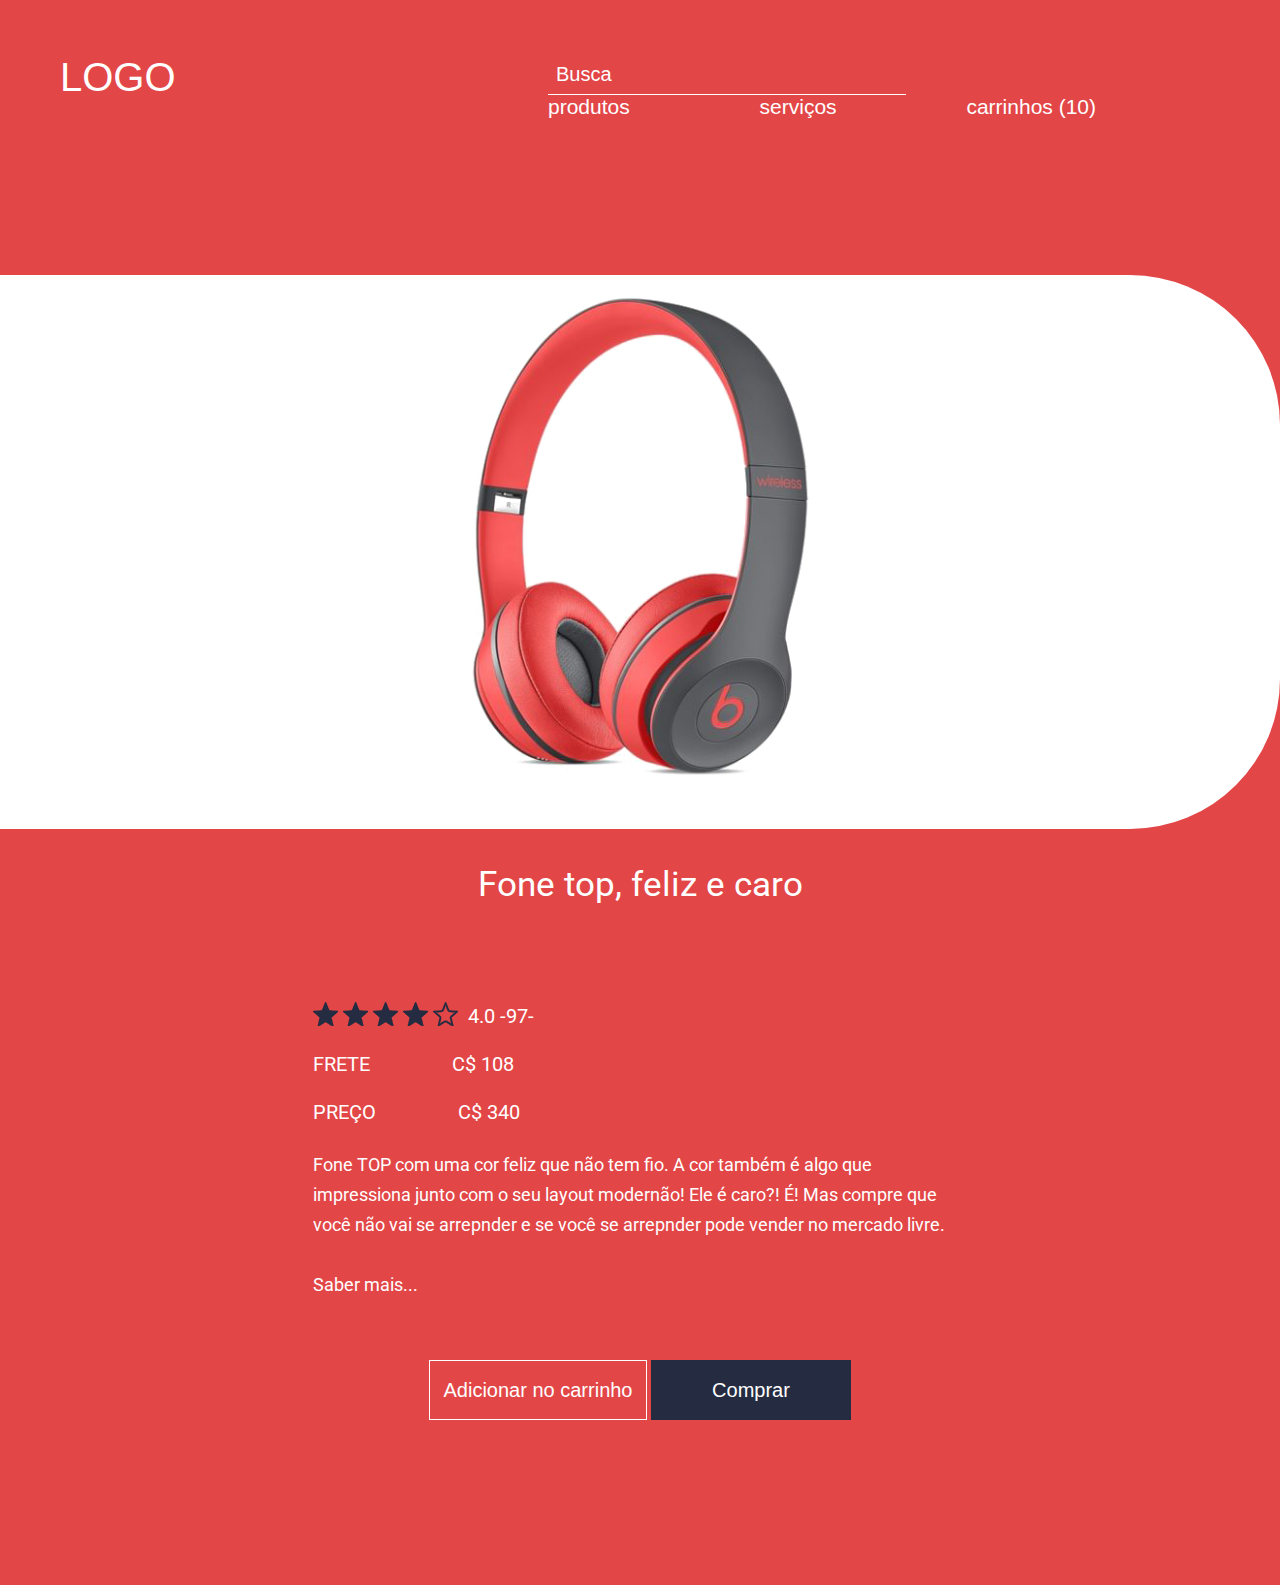
==== index.html @ dc441fb0 "[015] finalizada" ====
<!DOCTYPE html>
<html>
<head>
    <meta charset="utf-8" />
    <meta http-equiv="X-UA-Compatible" content="IE=edge">
    <title> Loja Fone </title>
    <meta name="viewport" content="width=device-width, initial-scale=1">

    <link href="https://fonts.googleapis.com/css?family=Roboto:400,700" rel="stylesheet"> 

    <link rel="stylesheet" href="css/reset.css"/>
    <link rel="stylesheet" href="css/base.css"/>
    <link rel="stylesheet" href="css/header-store.css"/>
    <link rel="stylesheet" href="css/container-store.css"/>
    <link rel="stylesheet" href="css/button-store.css"/>
    <link rel="stylesheet" href="css/wrap-product.css"/>
    <link rel="stylesheet" href="css/wrap-button.css"/>
     
    <link rel="stylesheet" href="css/photo-product.css"/>

    <link rel="stylesheet" href="css/description-product.css"/>

</head>
<body>
    <div class="container-store">
    <header class="header-store"> 
            <h1 class="title" href="#">Logo</h1>
        <nav class="navigation" >
            <input type="search" placeholder="Busca">
            <ul id="menu" class="list">
                <li class="item">
                    <a class="action" href="#">produtos<div class="border"></div></a>
                </li>
                <li class="item">
                    <a class="action" href="#">serviços <div class="border"></div></a>
                </li>
                <li class="item">
                    <a class="action -last" href="#">carrinhos (10) <div class="border"></div></a>
                </li>
            </ul>
        </nav>
    </header>

<figure class="photo-product"><img src="img/fone.png" alt="fone-de-ouvido"></figure>
    <section class="wrap-product">
        <dl class="description-product">
            <dt class="title">Fone top, feliz e caro</dt>
            <dd class="item -heart"> 
                <img class="icon" src="img/heart.png" alt="heart">
                <img class="icon -active" src="img/heart-active.png" alt="like" />
            </dd>
                <dd class="item -star">
                    <img class="icon"src="img/star-active.png" alt="estrela"/>
                    <img class="icon" src="img/star-active.png" alt="estrela"/>
                    <img class="icon" src="img/star-active.png" alt="estrela"/>
                    <img class="icon" src="img/star-active.png" alt="estrela"/>
                    <img class="icon" src="img/star.png" alt="estrela"/>
                </dd>
                <dd class="item -number">4.0 -97- </dd>
                <dd class="item -info">
                    <strong class="contrast"> Frete </strong>
                    </strong>C$ 108</dd>
                <dd class="item -info -last">
                    <strong class="contrast">Preço </strong>
                    </strong> C$ 340</dd>
                <dd class="review">Fone TOP com uma cor feliz que não tem fio. A cor também é algo que 
                    impressiona junto com o seu layout modernão! Ele é caro?! É! Mas compre que você não vai se arrepnder
                    e se você se arrepnder pode vender no mercado livre. </dd>
                <dd class="review -more "><a href="" class="action"> Saber mais...</a></dd>
        </dl>  
       
      
    </section>  
            <div class="wrap-button">
                <button class="button-store -second"href="comprar.html">Adicionar no carrinho</button>
                <a class="button-store" href="comprar.html">Comprar</a>
            </div>
    </div>

    <script src="js/description-product.js"></script>  
    <script src="js/home.js"></script>
</body>

</html>
---- css/base.css ----
html, body{
    height: 100%;
}
body{
    background-color: #fff;
    background-image: linear-gradient(to top, #ff2e63, #252a34);
}@media (max-width: 355px) {
    body {
        overflow-x: hidden;
    }

    html { position: relative; }
}
---- css/header-store.css ----
.header-store{  
    background-color: #e24647;
    color: #fff;
    overflow: hidden;
    margin-bottom: 139px;
    padding-left: 60px;
    
}
.header-store .title {
    color: #ffffff;
    text-transform: uppercase;
    float: left;
    font: 40px ArialMT Arial, Helvetica, sans-serif;  
    cursor: pointer;
    text-transform: uppercase;
    cursor: pointer;
}
.header-store .navigation{
    float: right;
    font: 21px SegoeUI, ArialMT Arial, Helvetica, sans-serif;
}
.header-store [type="search"]{
    background-color: transparent;
    border: none;
    border-bottom: 1px solid #fff;
    color: inherit;
    font-family: Arial, "Roboto", sans-serif;
    font-size: 20px;
    padding: 8px;
    width: 358px;
    margin-right: 65px;
    vertical-align: bottom;
}
.header-store [type="search"]::placeholder{
  color: inherit; 
}
.header-store .item{
    display: inline-block;
    padding-bottom: 8px;
    margin-right: 60px;
}
.header-store .action{
    box-sizing: border-box;
    display: inline-block;
    text-decoration: none;
    color: #fff;
    margin-right: 64px;
    padding-bottom: 8px;
    border-bottom: 1px solid transparent;
}
.header-store .action::after {
    content: '';
    width: 100%;
    height: 1px;
    background-color: #fff;
    position: absolute;
    bottom: 0;
    left: 0;
  
    transform: scaleX(0);
    transform-origin: center left;
    transition: transform 200ms linear;
  }
  .header-store .action:hover::after {
    transform: scale(1);
}
@media (max-width: 1310px) {
  .header-store {
    padding-right: 60px; 
  }
}

@media (max-width: 1235px) {

  .header-store {
    margin-bottom: 70px;
  }

  .header-store > .title {
    float: none;
    text-align: center;
    margin-bottom: 20px;
  }

  .header-store > .navigation {
    float: none;
    text-align: center;
  }
}

@media (max-width: 966px) {
  .header-store {
    padding-left: 30px;
    padding-right: 30px; 
  }
}

@media (max-width: 530px) {
  .header-store .item {
    margin-right: 30px;
  }
}

@media (max-width: 465px) {
  .header-store .item {
    margin-right: 15px;
  }
}

@media (max-width: 390px) {
  .header-store {
    padding-left: 16px;
    padding-right: 16px;
  }

  .header-store .item {
    margin-right: 8px;
  }
}
@media (max-width: 350px) {
  .header-store .item.-menu{
    display: block;
    box-sizing: border-box;
    width: 40px;
    height: 41px;
    background: url(../img/menu.svg) #fff no-repeat center;
    text-indent: -9999px;
    margin: 0;
    position: absolute;
    top: 0;
    left: 0;
    cursor: pointer;

    transform: translateX(-100%);
    transition: transform 400ms 100ms linear;
  }

  .header-store .list {
    background-color: #fff;
    color: #000;
    position: absolute;
    top: 0;
    right: 0;
    width: 100vw;
    padding: 40px 0 20px;

    transform: translateX(100%);
    transition: transform 300ms linear;
  }

  .header-store .list.-active {
    transform: translateX(0);
  }

  .header-store .list.-active .item.-menu {
    background-image: url(../img/close.svg);
    background-size: 65%;
    transform: translateX(0);
    transition: none;
  }

  .header-store .item {
    display: block;
  }

}
---- css/container-store.css ----
.container-store{
    width: 90%;
    max-width: 1330px;
    position: absolute;
    padding: 55px 60px 165px 0px;
    left: 50%;
    top: 50%;
    background-color: #e24647;
    transform: translateX(-50%) translateY(-50%);  
}
@media (max-width: 1470px), (max-height: 952px) {
    .container-store {
        position: static;
        transform: none;
        width: 100%;
        max-width: 100%;
    }
}
@media (max-width: 1310px) {
    .container-store {
        padding-right: 0px;
    }
}

@media (max-height: 952px) {
    .container-store {
        max-width: 1330px;
        margin-left: auto;
        margin-right: auto;
    }
}
---- css/button-store.css ----
.button-store{
    display: inline-block;
    background-color :#252c41;
    box-sizing: border-box;
    color: #fff;
    font: 20px Arial, Helvetica, sans-serif;
    text-decoration: none;
    text-align: center;
    vertical-align: middle;
    line-height: 60px;
    width: 200px;
    height: 60px;
    line-height: 60px;
    margin-right: 0;
    cursor: pointer;
 
    transition:  all 300ms linear;
}
.button-store:hover,
.button-store:focus{
    background-color: #fff;
    color:#252c41;
}
.button-store:active {
    transform: scale(0.9);
}
.button-store.-second{
    background-color: transparent;
    border: 1px solid #fff;
    width: 218px;
    line-height: 56px;
}
.button-store.-second:hover,
.button-store.-second:focus{
    background-color: #fff;
    color: #e24647;
}
.button-store > button,
.button-store> a{
    font-size: inherit;
    color: inherit;
    background-color: inherit;
    border: none;
    text-decoration: inherit;
}
@media(max-width: 500px){
    .button-store.-second{
        margin-right: 20px;
    }
}
@media(max-width: 470px){
    .button-store,
    .button-store.-second {
        display: block;
        width: 90%;
        margin-left: auto;
        margin-right: auto;
    }
    .button-store.-second{
        margin-bottom: 20px;
        margin-right: 0;
    }
}
---- css/wrap-product.css ----
.wrap-product{
    display: inline-block;
    width: 554px;
    vertical-align: middle;
    position: relative;
}

@media(max-width: 1310px){
    .wrap-product{
       width: 100%; 
    }
}
---- css/wrap-button.css ----
.wrap-button{
    position: absolute;
    left: 60%;
    transform: translateY( calc(-100% + 98px));
}
@media (max-width: 1310px){
    .wrap-button{
        position: static;
        width: 100%;
        min-width: 655px;
        margin-left: auto;
        margin-right: auto;
        text-align: center;
        transform: none; 

     }    
}
---- css/photo-product.css ----
.photo-product{
    background-color: #fff;
    display: inline-block;
    height: 554px;
    vertical-align: middle;
    border-top-right-radius: 150px;
    border-bottom-right-radius: 150px;
    margin-right: 157px;
}
@media (max-width: 1325px){
    .photo-product{
        margin-right: 140px;
        text-align: center;
    }
}
@media(max-width: 1310px){
    .photo-product{
        display: block;
        margin-right: 0;
        border-top-right-radius: 150px;
        margin-bottom: 38px;
    }
}
@media (max-width: 560px){
    .photo-product{
        height: auto;
    }
    .photo-product >.photo{
        width: 98%;
    }
}
---- css/description-product.css ----
.description-product{
    color:#fff;
    font-family: 'Roboto', sans-serif;  
}
.description-product .title{
    font-size: 25px;
    margin-bottom: 100px;
    cursor: pointer;
}
.description-product > .item{
    font-size: 20px;
    margin-bottom: 28px;
}
.description-product > .item.-heart{
    position: absolute;
    transform: translate(-100%);
    left: -47px;
    top: 6px;
    cursor: pointer;
}
.description-product > .item.-active{
    background-color: #fff;
}
.description-product > .item.-star{
    margin-bottom: 10px;
    cursor: pointer;
}
.description-product .icon{
    transition: transform 100ms linear;
}
.description-product >.item.-star + .item{
    margin-left: 7px;
}
.description-product .icon:hover{
    transform: scale(1.2);
}
.description-product .icon.-active{
    display: none;

}
.description-product .icon.-active .icon{
    margin-left: 7px;
}
.description-product >.item .-info{
    width: 200px;
    text-align: right;
 }
 .description-product > .item .-last{
    margin-bottom: 72px;
 }
 .description-product > .review.-more{
     margin-right: 0;
 }
.description-product .contrast{
    text-transform: uppercase;
    float: left;
    margin-right: 82px;
}
.description-product .review{
    font-size: 18px;
    line-height: 30px;
    margin-bottom: 30px;
}
.description-product .action{
    color: inherit;
    text-decoration: none;
}
@media(max-width: 1310px){
    .description-product{
        width: 50%;
        min-width: 655px;
        margin: 0 auto 60px;
    }
    .description-product .title{
        font-size: 35px;
        text-align: center;
    }
    .description-product> .item.-star{
        float: left;
        margin-right: 10px;
    }
    .description-product> .item.-number{
       padding-top: 4px; 
    }
}
@media (max-width: 720px){
    .description-product{
        width: 90%;
        min-width: auto;
    }
}
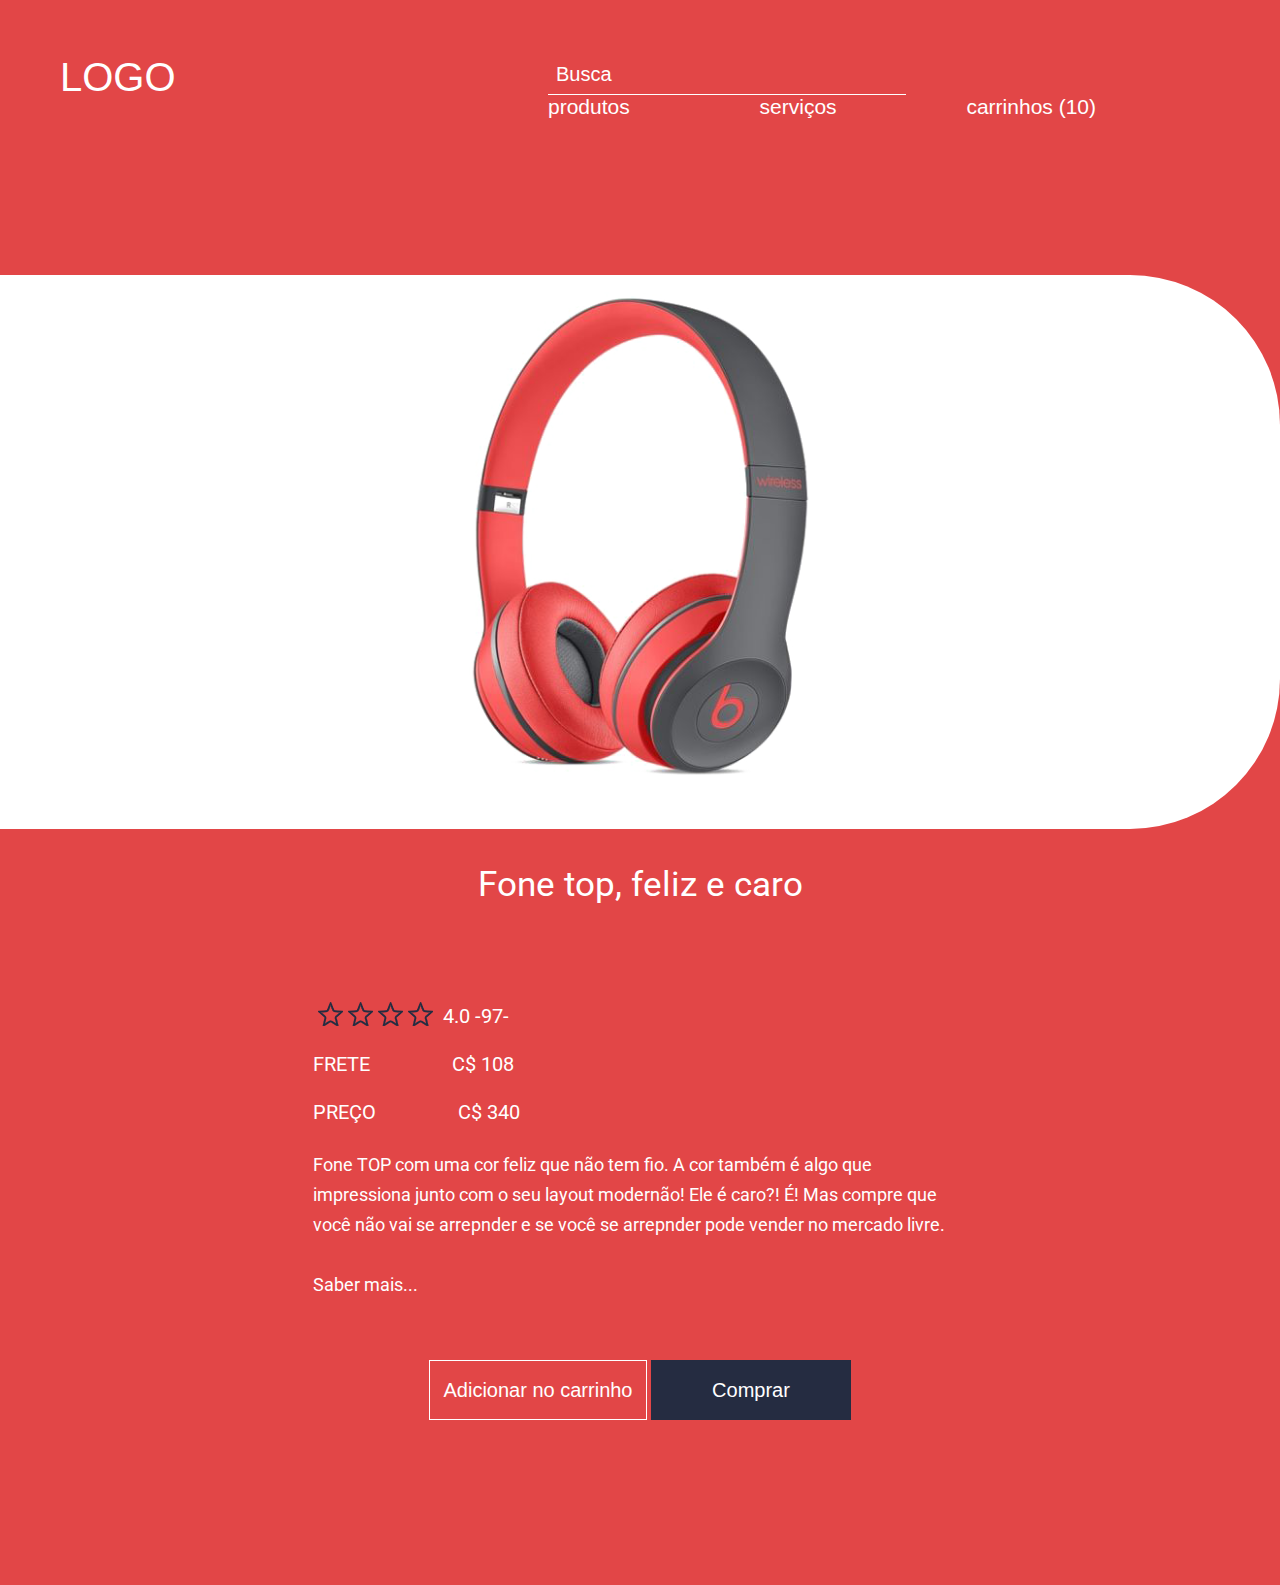
==== commit a71a4e30: "[015] atualizada" ====
--- a/index.html
+++ b/index.html
@@ -50,11 +50,30 @@
                 <img class="icon -active" src="img/heart-active.png" alt="like" />
             </dd>
                 <dd class="item -star">
-                    <img class="icon"src="img/star-active.png" alt="estrela"/>
-                    <img class="icon" src="img/star-active.png" alt="estrela"/>
-                    <img class="icon" src="img/star-active.png" alt="estrela"/>
-                    <img class="icon" src="img/star-active.png" alt="estrela"/>
-                    <img class="icon" src="img/star.png" alt="estrela"/>
+                    <ol>
+                        <li class="star -active">
+                            <img class="icon" src="img/star.png" alt="estrela"/>
+                            <img class="icon -active" src="img/star-active.png" alt="estrela"/>
+                        </li>
+                        <li class="star">
+                            <img class="icon" src="img/star.png" alt="estrela"/>
+                            <img class="icon -active" src="img/star-active.png" alt="estrela"/>
+                        </li>
+                        <li class="star">
+                            <img class="icon" src="img/star.png" alt="estrela"/>
+                            <img class="icon -active" src="img/star-active.png" alt="estrela"/>
+                            </li>
+                        <li class="star">
+                            <img class="icon" src="img/star.png" alt="estrela"/>
+                            <img class="icon -active" src="img/star-active.png" alt="estrela"/>
+                        </li>
+                        <li class="star">
+                            <img class="icon" src="img/star.png" alt="estrela"/>
+                            <img class="icon -active" src="img/star-active.png" alt="estrela"/>
+                        </li>
+                    </ol>
+
+                    
                 </dd>
                 <dd class="item -number">4.0 -97- </dd>
                 <dd class="item -info">
--- a/css/description-product.css
+++ b/css/description-product.css
@@ -21,6 +21,15 @@
 .description-product > .item.-active{
     background-color: #fff;
 }
+.description-product .star{
+    display: inline-block;
+}
+.description-product .star.-active > .active{
+    display: block;
+}
+.description-product .star.-active > .icon{
+    display: none;
+}
 .description-product > .item.-star{
     margin-bottom: 10px;
     cursor: pointer;
@@ -31,16 +40,22 @@
 .description-product >.item.-star + .item{
     margin-left: 7px;
 }
+.description-product > .item.-active .icon{
+    display: none;
+}
+.description-product > .item.-active .icon.-active{
+    display: block;
+}
 .description-product .icon:hover{
     transform: scale(1.2);
 }
 .description-product .icon.-active{
     display: none;
-
 }
 .description-product .icon.-active .icon{
     margin-left: 7px;
 }
+
 .description-product >.item .-info{
     width: 200px;
     text-align: right;
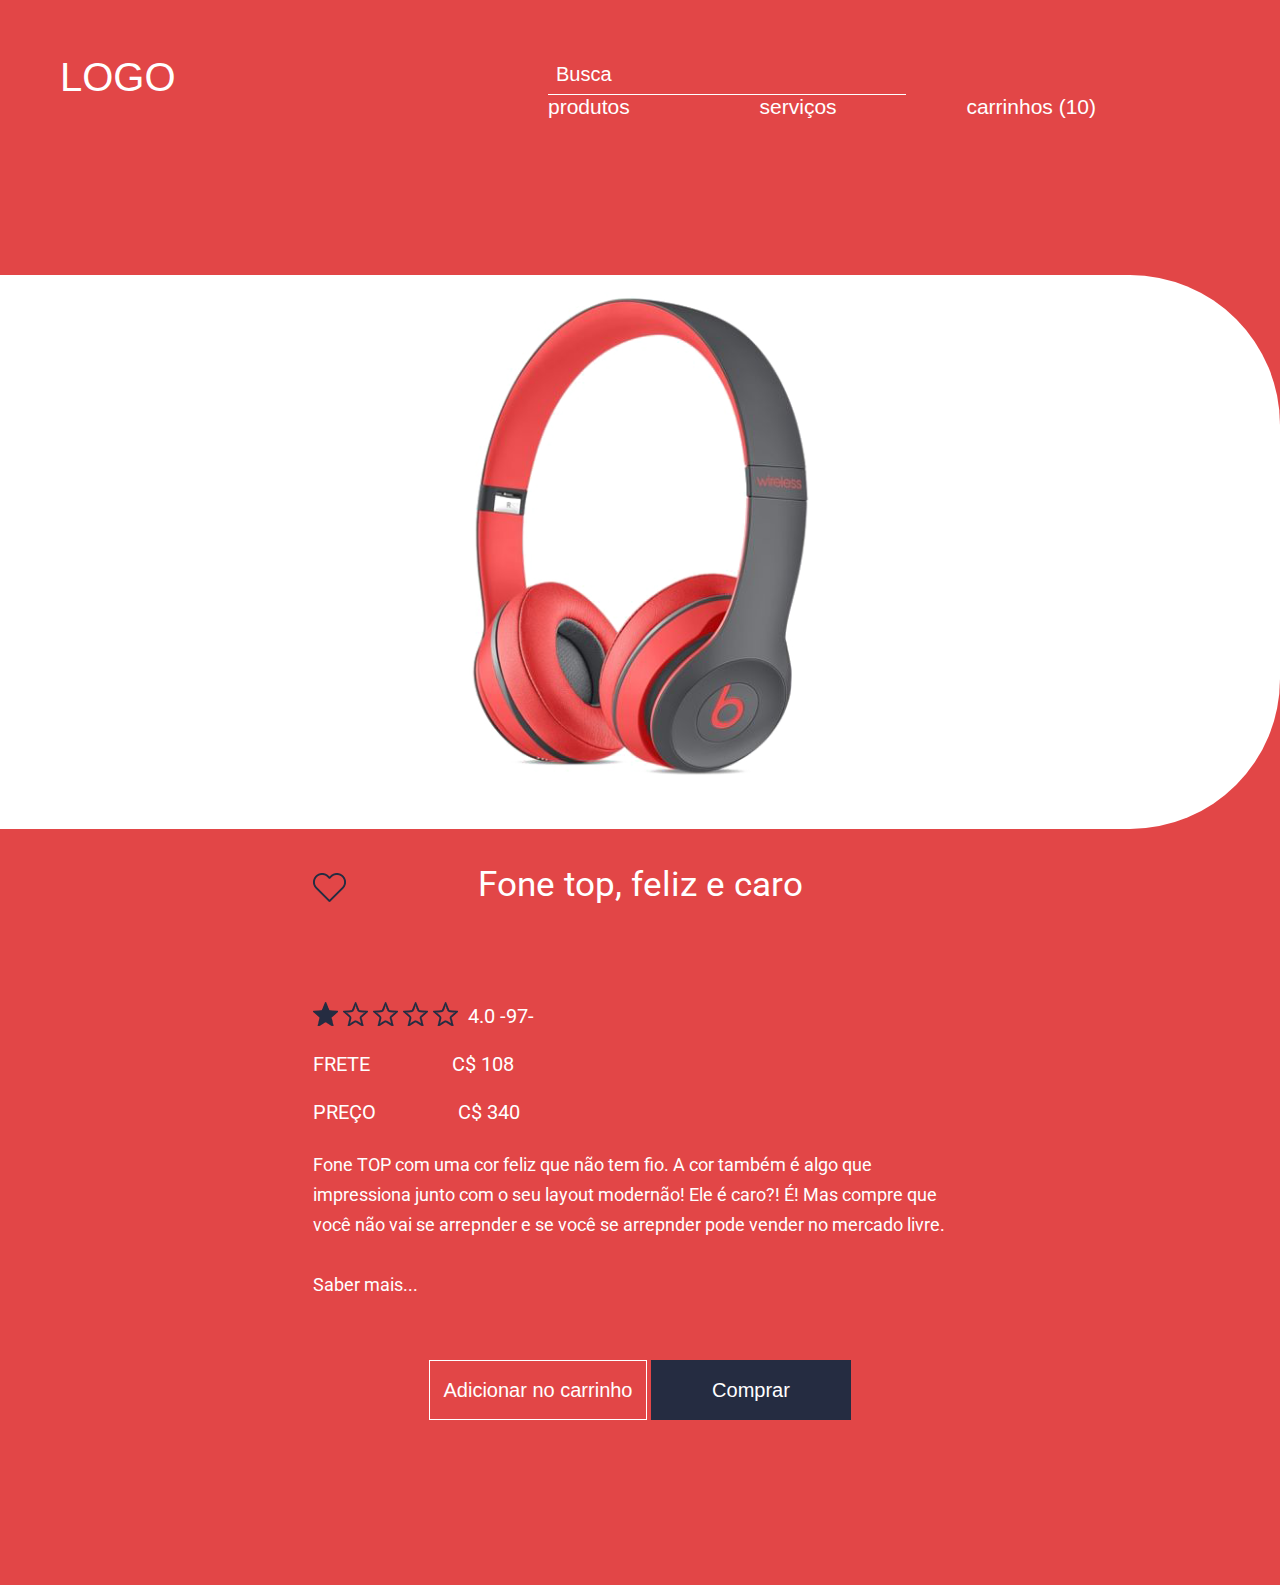
==== commit eb4ce3e3: "atualizado" ====
--- a/index.html
+++ b/index.html
@@ -26,7 +26,7 @@
     <header class="header-store"> 
             <h1 class="title" href="#">Logo</h1>
         <nav class="navigation" >
-            <input type="search" placeholder="Busca">
+            <input class="-active" type="search" placeholder="Busca">
             <ul id="menu" class="list">
                 <li class="item">
                     <a class="action" href="#">produtos<div class="border"></div></a>
@@ -98,6 +98,7 @@
 
     <script src="js/description-product.js"></script>  
     <script src="js/home.js"></script>
+    <script src="js/header-store.js"></script>
 </body>
 
 </html>--- a/css/header-store.css
+++ b/css/header-store.css
@@ -10,7 +10,7 @@
     color: #ffffff;
     text-transform: uppercase;
     float: left;
-    font: 40px ArialMT Arial, Helvetica, sans-serif;  
+    font: 40px ArialMT Arial, Helvetica, sans-serif;
     cursor: pointer;
     text-transform: uppercase;
     cursor: pointer;
@@ -88,10 +88,22 @@
   }
 }
 
-@media (max-width: 966px) {
+@media (max-width: 955px) {
   .header-store {
     padding-left: 30px;
     padding-right: 30px; 
+  }
+  .header-store [type="search"]{
+    position: absolute;
+    top: 0; left: 0;
+    transform: translateX(-88%);
+    background-color: #fff;
+    color: #000;
+
+    transition: transform 200ms linear;
+  }
+  .header-store .-active[type="search"]{
+    transform: translateX(0);
   }
 }
 
--- a/css/description-product.css
+++ b/css/description-product.css
@@ -24,12 +24,13 @@
 .description-product .star{
     display: inline-block;
 }
-.description-product .star.-active > .active{
-    display: block;
-}
 .description-product .star.-active > .icon{
     display: none;
 }
+.description-product .star.-active > .-active{
+    display: block;
+}
+
 .description-product > .item.-star{
     margin-bottom: 10px;
     cursor: pointer;
@@ -90,6 +91,10 @@
         font-size: 35px;
         text-align: center;
     }
+    .description-product > .item.-heart{
+        left: auto;
+        transform: none;
+    }
     .description-product> .item.-star{
         float: left;
         margin-right: 10px;
@@ -104,3 +109,9 @@
         min-width: auto;
     }
 }
+
+@media (max-width: 475px){
+    .description-product > .item.-heart{
+        position: static;
+    }
+}
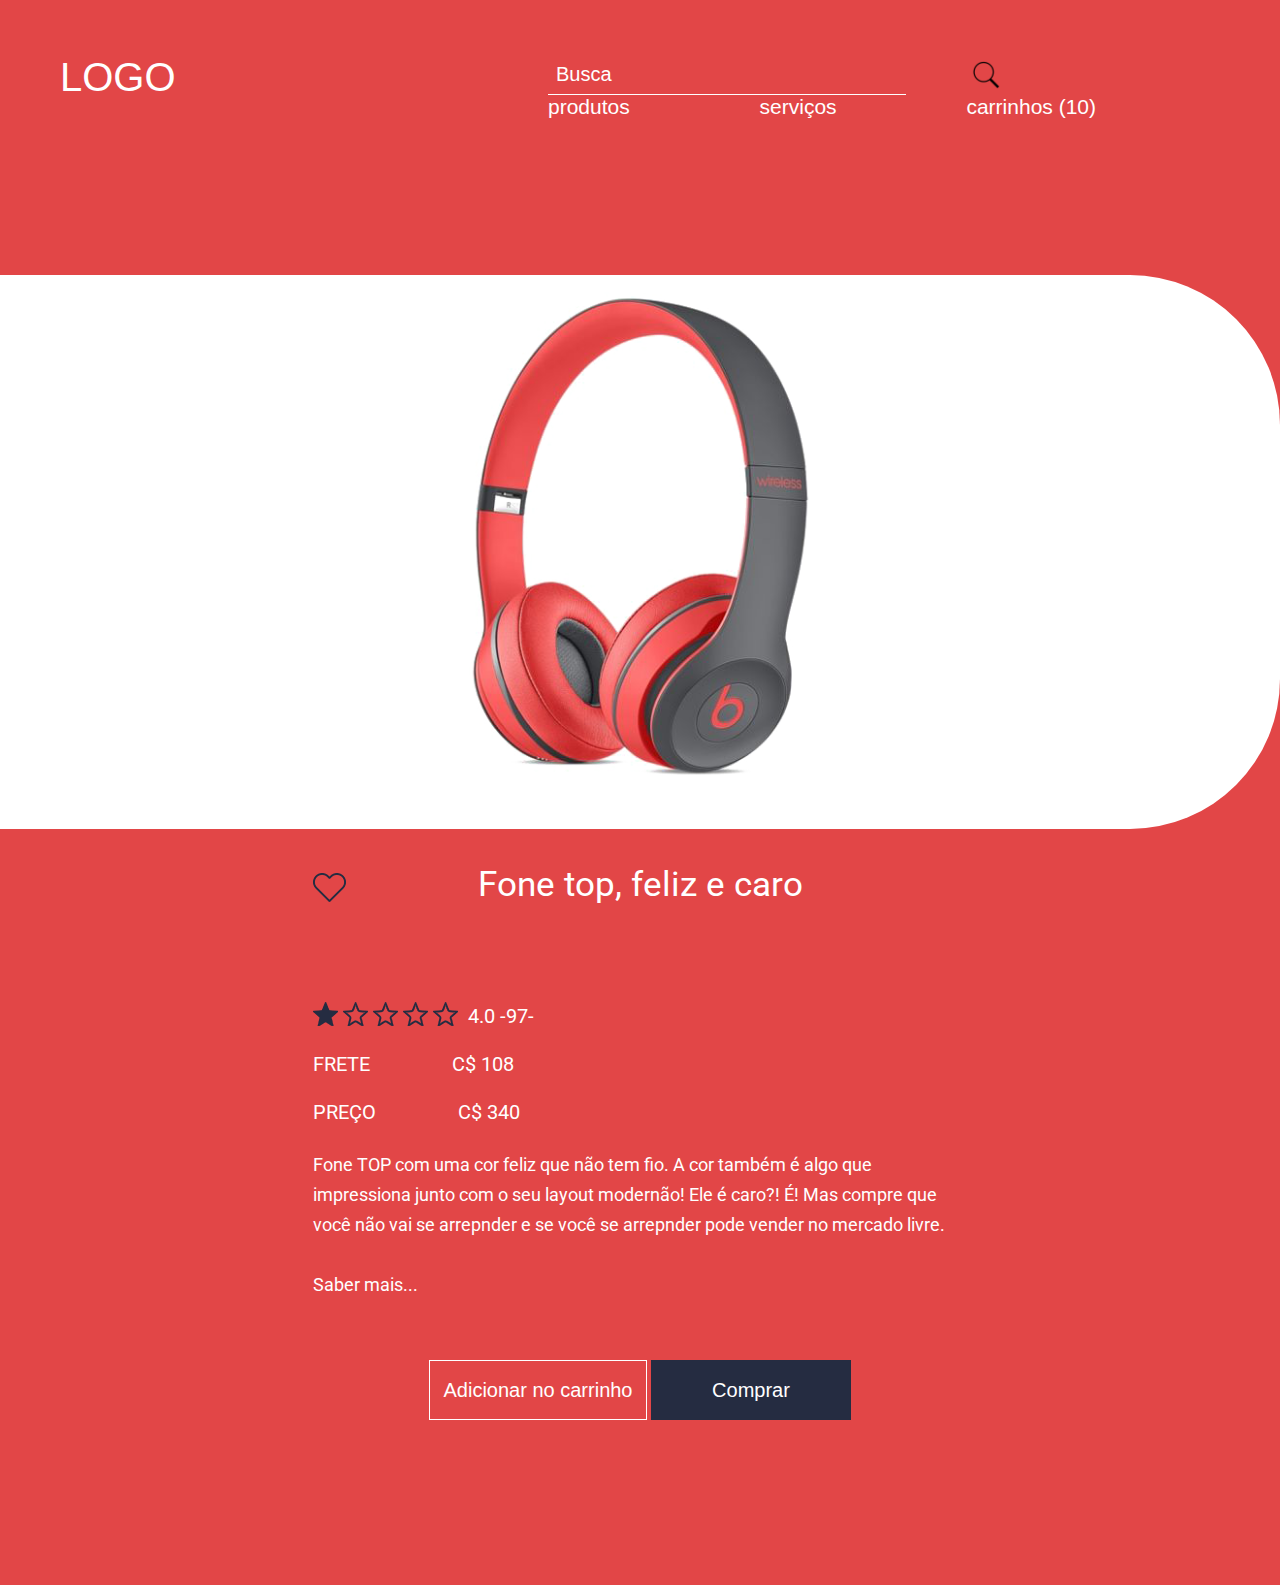
==== commit a8a84a0d: "[019] finalizada" ====
--- a/index.html
+++ b/index.html
@@ -13,11 +13,10 @@
     <link rel="stylesheet" href="css/header-store.css"/>
     <link rel="stylesheet" href="css/container-store.css"/>
     <link rel="stylesheet" href="css/button-store.css"/>
+    <link rel="stylesheet" href="css/input-search.css"/>
     <link rel="stylesheet" href="css/wrap-product.css"/>
-    <link rel="stylesheet" href="css/wrap-button.css"/>
-     
+    <link rel="stylesheet" href="css/wrap-button.css"/> 
     <link rel="stylesheet" href="css/photo-product.css"/>
-
     <link rel="stylesheet" href="css/description-product.css"/>
 
 </head>
@@ -26,7 +25,10 @@
     <header class="header-store"> 
             <h1 class="title" href="#">Logo</h1>
         <nav class="navigation" >
-            <input class="-active" type="search" placeholder="Busca">
+            <form class="input-search ">
+                <input class="content -active" type="search" placeholder="Busca"><!--
+               --><input class="icon" type="image" src="img/search.png" width="30px" height="30px" >
+            </form>
             <ul id="menu" class="list">
                 <li class="item">
                     <a class="action" href="#">produtos<div class="border"></div></a>
@@ -98,7 +100,7 @@
 
     <script src="js/description-product.js"></script>  
     <script src="js/home.js"></script>
-    <script src="js/header-store.js"></script>
+    <script src="js/input-search.js"></script>
 </body>
 
 </html>--- a/css/header-store.css
+++ b/css/header-store.css
@@ -19,21 +19,7 @@
     float: right;
     font: 21px SegoeUI, ArialMT Arial, Helvetica, sans-serif;
 }
-.header-store [type="search"]{
-    background-color: transparent;
-    border: none;
-    border-bottom: 1px solid #fff;
-    color: inherit;
-    font-family: Arial, "Roboto", sans-serif;
-    font-size: 20px;
-    padding: 8px;
-    width: 358px;
-    margin-right: 65px;
-    vertical-align: bottom;
-}
-.header-store [type="search"]::placeholder{
-  color: inherit; 
-}
+
 .header-store .item{
     display: inline-block;
     padding-bottom: 8px;
@@ -92,18 +78,6 @@
   .header-store {
     padding-left: 30px;
     padding-right: 30px; 
-  }
-  .header-store [type="search"]{
-    position: absolute;
-    top: 0; left: 0;
-    transform: translateX(-88%);
-    background-color: #fff;
-    color: #000;
-
-    transition: transform 200ms linear;
-  }
-  .header-store .-active[type="search"]{
-    transform: translateX(0);
   }
 }
 
--- a/css/input-search.css
+++ b/css/input-search.css
@@ -0,0 +1,44 @@
+.input-search > .content{
+    background-color: transparent;
+    border: none;
+    border-bottom: 1px solid #fff;
+    color: inherit;
+    font-family: Arial, "Roboto", sans-serif;
+    font-size: 20px;
+    padding: 8px;
+    width: 358px;
+    margin-right: 65px;
+    vertical-align: bottom;
+}
+.input-search > .content::placeholder{
+  color: inherit; 
+}
+@media (max-width: 955px) {
+    .input-search{
+        position: absolute;
+        top: 0; left: 0;
+        transform: translateX(calc(-100%+40%));  
+        transition: transform 200ms linear;
+    }
+
+    .input-search.-active{
+      transition: transform linear 300ms;
+      transform: translateX(0);
+    }
+   .input-search > .content{
+    background-color: #fff;
+    color: #000;
+    margin-right: 0;
+    vertical-align: middle;
+  }
+
+  .input-search>.icon{
+      background-color: #fff;
+      box-sizing: border-box;
+      width: 40px;
+      height: 40px;
+      padding: 8px;
+      vertical-align: middle;
+  }
+ 
+}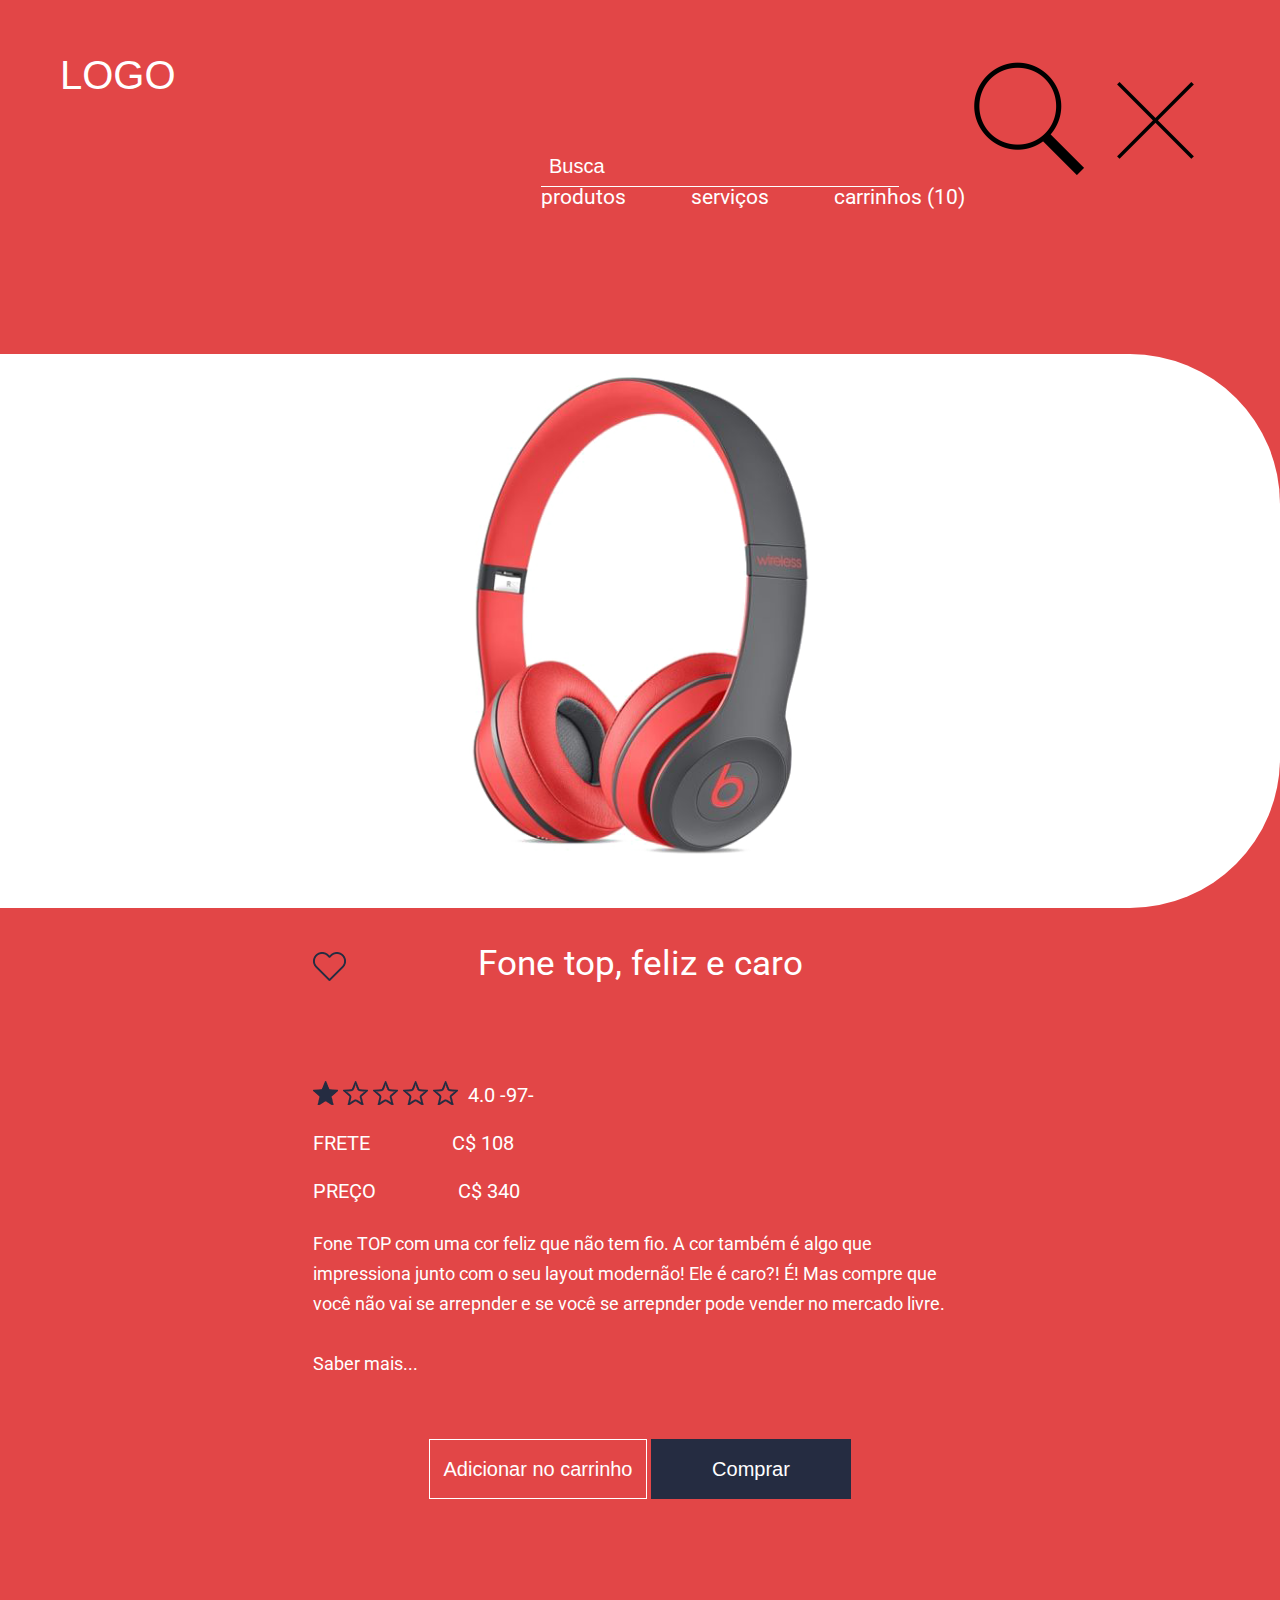
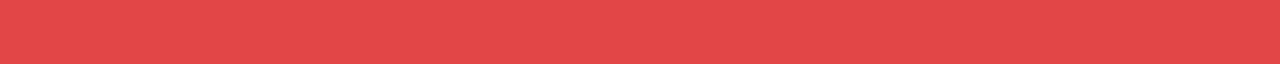
==== commit 583910da: "atualizado" ====
--- a/index.html
+++ b/index.html
@@ -25,19 +25,21 @@
     <header class="header-store"> 
             <h1 class="title" href="#">Logo</h1>
         <nav class="navigation" >
-            <form class="input-search ">
+            <form class="input-search -active">
                 <input class="content -active" type="search" placeholder="Busca"><!--
-               --><input class="icon" type="image" src="img/search.png" width="30px" height="30px" >
+               --><input type="image" class="icon -open -active" src="img/search.png" ><!--
+               --><input type="image" class="icon -close" src="img/close.png">
             </form>
             <ul id="menu" class="list">
+                <li><a class="item -menu" href="#" >Menu</a></li>
                 <li class="item">
-                    <a class="action" href="#">produtos<div class="border"></div></a>
+                    <a class="action" href="#">produtos</a>
                 </li>
                 <li class="item">
-                    <a class="action" href="#">serviços <div class="border"></div></a>
+                    <a class="action" href="#">serviços </a>
                 </li>
-                <li class="item">
-                    <a class="action -last" href="#">carrinhos (10) <div class="border"></div></a>
+                <li class="item -last">
+                    <a class="action " href="#">carrinhos (10) </a>
                 </li>
             </ul>
         </nav>
--- a/css/header-store.css
+++ b/css/header-store.css
@@ -1,41 +1,42 @@
 .header-store{  
-    background-color: #e24647;
     color: #fff;
     overflow: hidden;
-    margin-bottom: 139px;
+    margin-bottom: 138px;
     padding-left: 60px;
-    
 }
-.header-store .title {
-    color: #ffffff;
+.header-store > .title {
     text-transform: uppercase;
     float: left;
-    font: 40px ArialMT Arial, Helvetica, sans-serif;
-    cursor: pointer;
-    text-transform: uppercase;
+    font-size: 40px;
+    font-family: ArialMT Arial, Helvetica, sans-serif;
     cursor: pointer;
 }
-.header-store .navigation{
+.header-store> .navigation{
+    font-size: 21px;
     float: right;
-    font: 21px SegoeUI, ArialMT Arial, Helvetica, sans-serif;
+    font-family: "SegoeUI", "Roboto", sans-serif;
 }
-
+.header-store .menu{
+  display: none;
+}
 .header-store .item{
-    display: inline-block;
-    padding-bottom: 8px;
-    margin-right: 60px;
+  display: inline-block;
+  padding-bottom: 8px;
+  margin-right: 60px;
+}
+.header-store .item.-menu{
+  display: none;
+}
+.header-store .item.-last{
+  margin-right: 0;
 }
 .header-store .action{
-    box-sizing: border-box;
-    display: inline-block;
     text-decoration: none;
     color: #fff;
-    margin-right: 64px;
-    padding-bottom: 8px;
     border-bottom: 1px solid transparent;
 }
-.header-store .action::after {
-    content: '';
+.header-store .action:after {
+    content: "";
     width: 100%;
     height: 1px;
     background-color: #fff;
@@ -47,7 +48,7 @@
     transform-origin: center left;
     transition: transform 200ms linear;
   }
-  .header-store .action:hover::after {
+  .header-store .action:hover:after {
     transform: scale(1);
 }
 @media (max-width: 1310px) {
@@ -55,25 +56,20 @@
     padding-right: 60px; 
   }
 }
-
 @media (max-width: 1235px) {
-
   .header-store {
     margin-bottom: 70px;
   }
-
   .header-store > .title {
     float: none;
     text-align: center;
     margin-bottom: 20px;
   }
-
   .header-store > .navigation {
     float: none;
     text-align: center;
   }
 }
-
 @media (max-width: 955px) {
   .header-store {
     padding-left: 30px;
@@ -92,61 +88,22 @@
     margin-right: 15px;
   }
 }
-
-@media (max-width: 390px) {
+@media (max-width: 375px) {
   .header-store {
     padding-left: 16px;
     padding-right: 16px;
   }
-
   .header-store .item {
     margin-right: 8px;
   }
 }
-@media (max-width: 350px) {
+@media (max-width: 335px) {
   .header-store .item.-menu{
     display: block;
-    box-sizing: border-box;
-    width: 40px;
-    height: 41px;
-    background: url(../img/menu.svg) #fff no-repeat center;
-    text-indent: -9999px;
-    margin: 0;
-    position: absolute;
-    top: 0;
-    left: 0;
-    cursor: pointer;
-
-    transform: translateX(-100%);
-    transition: transform 400ms 100ms linear;
+    background-image: url(../img/menu.png);
+    background-repeat: no-repeat;
   }
-
-  .header-store .list {
-    background-color: #fff;
-    color: #000;
-    position: absolute;
-    top: 0;
-    right: 0;
-    width: 100vw;
-    padding: 40px 0 20px;
-
-    transform: translateX(100%);
-    transition: transform 300ms linear;
+  .header-store  .action{
+    display: none;
   }
-
-  .header-store .list.-active {
-    transform: translateX(0);
-  }
-
-  .header-store .list.-active .item.-menu {
-    background-image: url(../img/close.svg);
-    background-size: 65%;
-    transform: translateX(0);
-    transition: none;
-  }
-
-  .header-store .item {
-    display: block;
-  }
-
 }--- a/css/input-search.css
+++ b/css/input-search.css
@@ -15,10 +15,10 @@
 }
 @media (max-width: 955px) {
     .input-search{
-        position: absolute;
-        top: 0; left: 0;
-        transform: translateX(calc(-100%+40%));  
-        transition: transform 200ms linear;
+      position: absolute;
+      top: 0; left: 0;
+      transform: translateX(calc(-100%+40%));  
+      transition: transform 200ms linear;
     }
 
     .input-search.-active{
@@ -26,19 +26,30 @@
       transform: translateX(0);
     }
    .input-search > .content{
+     background-color: #fff;
+     color: #000;
+     margin-right: 0;
+     vertical-align: middle;
+  }
+
+  .input-search > .icon{
+    display: none;
     background-color: #fff;
-    color: #000;
-    margin-right: 0;
+    box-sizing: border-box;
+    width: 40px;
+    height: 40px;
+    padding: 8px;
     vertical-align: middle;
   }
 
-  .input-search>.icon{
-      background-color: #fff;
-      box-sizing: border-box;
-      width: 40px;
-      height: 40px;
-      padding: 8px;
-      vertical-align: middle;
+  .input-search> .icon.-active{
+    display: inline-block;
+
   }
- 
+}
+
+@media (max-width: 400px){
+  .input-search> .content{
+    width: 85vw;
+  }
 }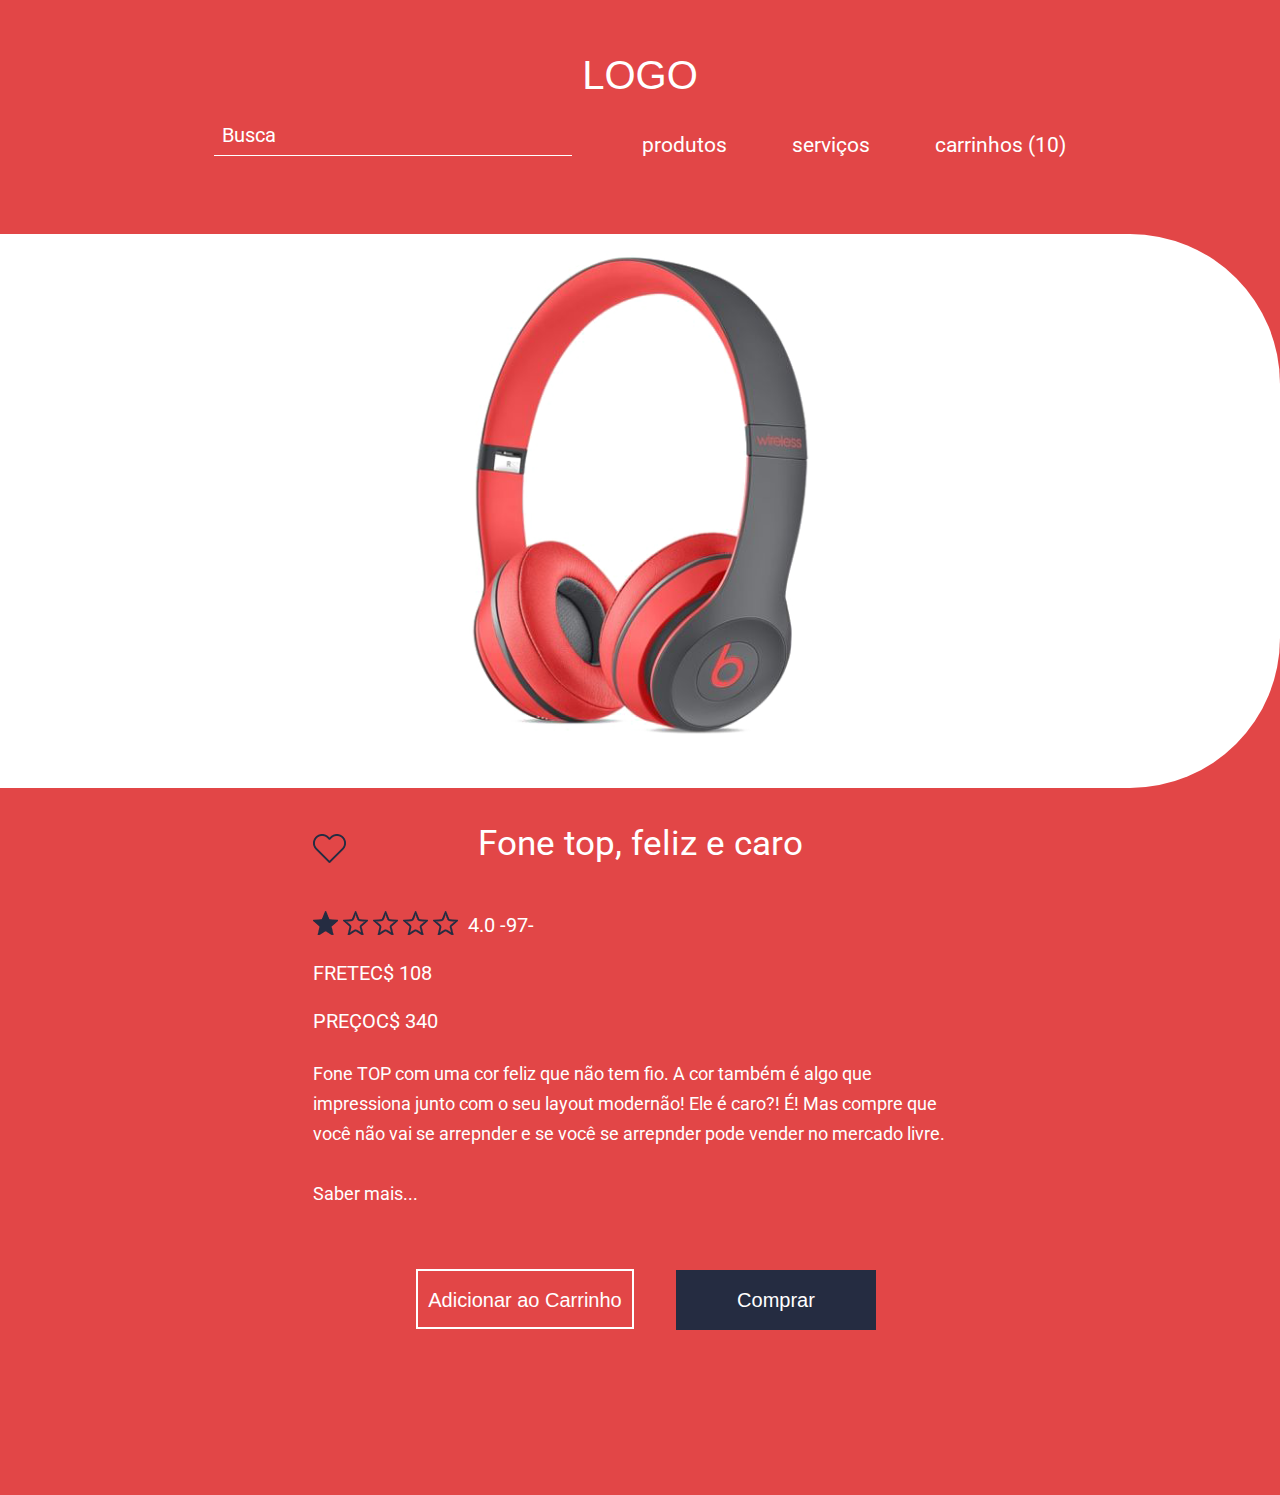
==== commit 107a4d8d: "corrigindo bugs" ====
--- a/index.html
+++ b/index.html
@@ -25,8 +25,8 @@
     <header class="header-store"> 
             <h1 class="title" href="#">Logo</h1>
         <nav class="navigation" >
-            <form class="input-search -active">
-                <input class="content -active" type="search" placeholder="Busca"><!--
+            <form class="input-search">
+                <input class="content" type="search" placeholder="Busca"><!--
                --><input type="image" class="icon -open -active" src="img/search.png" ><!--
                --><input type="image" class="icon -close" src="img/close.png">
             </form>
@@ -45,7 +45,8 @@
         </nav>
     </header>
 
-<figure class="photo-product"><img src="img/fone.png" alt="fone-de-ouvido"></figure>
+<figure class="photo-product">
+    <img src="img/fone.png" alt="fone-de-ouvido"></figure>
     <section class="wrap-product">
         <dl class="description-product">
             <dt class="title">Fone top, feliz e caro</dt>
@@ -94,10 +95,10 @@
        
       
     </section>  
-            <div class="wrap-button">
-                <button class="button-store -second"href="comprar.html">Adicionar no carrinho</button>
-                <a class="button-store" href="comprar.html">Comprar</a>
-            </div>
+        <div class="wrap-button">
+            <button class="button-store -second" href="#">Adicionar ao Carrinho</button>
+            <a class="button-store" href="comprar.html">Comprar</a>
+        </div>
     </div>
 
     <script src="js/description-product.js"></script>  
--- a/css/base.css
+++ b/css/base.css
@@ -2,12 +2,22 @@
     height: 100%;
 }
 body{
-    background-color: #fff;
-    background-image: linear-gradient(to top, #ff2e63, #252a34);
-}@media (max-width: 355px) {
+    background-color:#252a34;
+    background-image: linear-gradient(to bottom, #252a34,#ff2e63);
+    background-attachment: fixed;
+
+}
+@media (max-width: 350px) {
     body {
+        position: relative;
         overflow-x: hidden;
     }
 
-    html { position: relative; }
+    html { overflow: hidden; }
+
+    input{
+    appearance: none;
+    -webkit-appearance: none;
+    -moz-appearance: none;
+}
 }--- a/css/header-store.css
+++ b/css/header-store.css
@@ -8,16 +8,13 @@
     text-transform: uppercase;
     float: left;
     font-size: 40px;
-    font-family: ArialMT Arial, Helvetica, sans-serif;
+    font-family:  Arial, Helvetica, sans-serif;
     cursor: pointer;
 }
 .header-store> .navigation{
     font-size: 21px;
     float: right;
     font-family: "SegoeUI", "Roboto", sans-serif;
-}
-.header-store .menu{
-  display: none;
 }
 .header-store .item{
   display: inline-block;
@@ -30,13 +27,16 @@
 .header-store .item.-last{
   margin-right: 0;
 }
+.header-store .list{
+  display: inline-block;
+}
 .header-store .action{
-    text-decoration: none;
-    color: #fff;
-    border-bottom: 1px solid transparent;
+   position: relative;
+   color: inherit;
+   text-decoration: none;
 }
-.header-store .action:after {
-    content: "";
+.header-store .action::after {
+    content: '';
     width: 100%;
     height: 1px;
     background-color: #fff;
@@ -48,15 +48,15 @@
     transform-origin: center left;
     transition: transform 200ms linear;
   }
-  .header-store .action:hover:after {
+  .header-store .action:hover::after {
     transform: scale(1);
 }
-@media (max-width: 1310px) {
+@media (max-width: 1920px) {
   .header-store {
     padding-right: 60px; 
   }
 }
-@media (max-width: 1235px) {
+@media (max-width: 1292px) {
   .header-store {
     margin-bottom: 70px;
   }
@@ -70,7 +70,7 @@
     text-align: center;
   }
 }
-@media (max-width: 955px) {
+@media (max-width: 966px) {
   .header-store {
     padding-left: 30px;
     padding-right: 30px; 
@@ -88,7 +88,7 @@
     margin-right: 15px;
   }
 }
-@media (max-width: 375px) {
+@media (max-width: 390px) {
   .header-store {
     padding-left: 16px;
     padding-right: 16px;
@@ -97,11 +97,21 @@
     margin-right: 8px;
   }
 }
-@media (max-width: 335px) {
+@media (max-width: 350px) {
   .header-store .item.-menu{
     display: block;
-    background-image: url(../img/menu.png);
-    background-repeat: no-repeat;
+    box-sizing: border-box;
+    width: 40px;
+    height: 41px;
+    background: url(../img/menu.png) #fff no-repeat center;
+    text-indent: -9999px;
+    margin: 0;
+    position: absolute;
+    top: 0; left: 0;
+    cursor: pointer;
+
+    transform: translateX(-100%);
+    transition: transform 400ms 100ms linear;
   }
   .header-store  .action{
     display: none;
--- a/css/button-store.css
+++ b/css/button-store.css
@@ -6,7 +6,6 @@
     font: 20px Arial, Helvetica, sans-serif;
     text-decoration: none;
     text-align: center;
-    vertical-align: middle;
     line-height: 60px;
     width: 200px;
     height: 60px;
@@ -14,26 +13,25 @@
     margin-right: 0;
     cursor: pointer;
  
-    transition:  all 300ms linear;
+    transition: background-color 400ms linear, color 1s linear;
+
 }
-.button-store:hover,
-.button-store:focus{
-    background-color: #fff;
-    color:#252c41;
-}
-.button-store:active {
-    transform: scale(0.9);
-}
+
 .button-store.-second{
     background-color: transparent;
-    border: 1px solid #fff;
+    border: 2px solid #fff;
     width: 218px;
     line-height: 56px;
+    margin-right: 38px;
+    cursor: pointer;
 }
 .button-store.-second:hover,
 .button-store.-second:focus{
     background-color: #fff;
     color: #e24647;
+}
+.button-store:active {
+    transform: scale(0.9);
 }
 .button-store > button,
 .button-store> a{
@@ -45,7 +43,9 @@
 }
 @media(max-width: 500px){
     .button-store.-second{
-        margin-right: 20px;
+        margin-right: 15px;
+        margin-bottom: 10px;
+        width: auto;
     }
 }
 @media(max-width: 470px){
@@ -53,11 +53,7 @@
     .button-store.-second {
         display: block;
         width: 90%;
-        margin-left: auto;
-        margin-right: auto;
+        margin: 0 auto 20px;
     }
-    .button-store.-second{
-        margin-bottom: 20px;
-        margin-right: 0;
-    }
+    
 }--- a/css/input-search.css
+++ b/css/input-search.css
@@ -1,28 +1,35 @@
+.input-search{
+  display: inline-block;
+}
 .input-search > .content{
-    background-color: transparent;
-    border: none;
-    border-bottom: 1px solid #fff;
-    color: inherit;
-    font-family: Arial, "Roboto", sans-serif;
-    font-size: 20px;
-    padding: 8px;
-    width: 358px;
-    margin-right: 65px;
-    vertical-align: bottom;
+  width: 358px;
+  margin-right: 65px;
+  padding: 8px;
+  color: #fff;
+  background: transparent;
+  border: none;
+  border-bottom: 1px solid #fff;
+  font-family: "Roboto", sans-serif;
+  font-size: 20px;
+  vertical-align: bottom;
 }
 .input-search > .content::placeholder{
   color: inherit; 
 }
-@media (max-width: 955px) {
+.input-search > .icon {
+  display: none;
+}
+@media (max-width: 966px) {
     .input-search{
       position: absolute;
       top: 0; left: 0;
-      transform: translateX(calc(-100%+40%));  
+      transform: translateX(calc(-100%+40px));  
       transition: transform 200ms linear;
     }
 
     .input-search.-active{
-      transition: transform linear 300ms;
+      transition: transform 400ms linear;
+
       transform: translateX(0);
     }
    .input-search > .content{
@@ -37,19 +44,21 @@
     background-color: #fff;
     box-sizing: border-box;
     width: 40px;
-    height: 40px;
+    height: 41px;
     padding: 8px;
     vertical-align: middle;
   }
 
   .input-search> .icon.-active{
     display: inline-block;
-
   }
+  .input-search > .content::placeholder {
+    color: #000;
+}
 }
 
 @media (max-width: 400px){
   .input-search> .content{
-    width: 85vw;
+    width: 70vw;
   }
 }--- a/css/wrap-product.css
+++ b/css/wrap-product.css
@@ -1,11 +1,11 @@
 .wrap-product{
     display: inline-block;
-    width: 554px;
+    width: 454px;
     vertical-align: middle;
     position: relative;
 }
 
-@media(max-width: 1310px){
+@media(max-width: 1292px){
     .wrap-product{
        width: 100%; 
     }
--- a/css/wrap-button.css
+++ b/css/wrap-button.css
@@ -1,15 +1,14 @@
 .wrap-button{
     position: absolute;
     left: 60%;
+    margin-left: 6px;
     transform: translateY( calc(-100% + 98px));
 }
-@media (max-width: 1310px){
+@media (max-width: 1292px){
     .wrap-button{
         position: static;
         width: 100%;
-        min-width: 655px;
-        margin-left: auto;
-        margin-right: auto;
+        margin-left:0 auto;
         text-align: center;
         transform: none; 
 
--- a/css/description-product.css
+++ b/css/description-product.css
@@ -4,8 +4,7 @@
 }
 .description-product .title{
     font-size: 25px;
-    margin-bottom: 100px;
-    cursor: pointer;
+    margin-bottom: 50px;
 }
 .description-product > .item{
     font-size: 20px;
@@ -14,12 +13,18 @@
 .description-product > .item.-heart{
     position: absolute;
     transform: translate(-100%);
-    left: -47px;
-    top: 6px;
+    left: -47px; top: 8px;
     cursor: pointer;
+    width: 33px; height: 29px;
 }
-.description-product > .item.-active{
-    background-color: #fff;
+.description-product .icon.-active{
+    display: none;
+}
+.description-product > .item.-active .icon{
+    display: none;
+}
+.description-product > .item.-active .icon.-active{
+    display: block;
 }
 .description-product .star{
     display: inline-block;
@@ -30,7 +35,6 @@
 .description-product .star.-active > .-active{
     display: block;
 }
-
 .description-product > .item.-star{
     margin-bottom: 10px;
     cursor: pointer;
@@ -38,25 +42,12 @@
 .description-product .icon{
     transition: transform 100ms linear;
 }
+.description-product .icon:hover{
+    transform: scale(1.2);
+}
 .description-product >.item.-star + .item{
     margin-left: 7px;
 }
-.description-product > .item.-active .icon{
-    display: none;
-}
-.description-product > .item.-active .icon.-active{
-    display: block;
-}
-.description-product .icon:hover{
-    transform: scale(1.2);
-}
-.description-product .icon.-active{
-    display: none;
-}
-.description-product .icon.-active .icon{
-    margin-left: 7px;
-}
-
 .description-product >.item .-info{
     width: 200px;
     text-align: right;
@@ -65,23 +56,23 @@
     margin-bottom: 72px;
  }
  .description-product > .review.-more{
-     margin-right: 0;
- }
+    margin-bottom: 0;
+}
 .description-product .contrast{
     text-transform: uppercase;
     float: left;
-    margin-right: 82px;
 }
 .description-product .review{
     font-size: 18px;
     line-height: 30px;
     margin-bottom: 30px;
 }
+
 .description-product .action{
     color: inherit;
     text-decoration: none;
 }
-@media(max-width: 1310px){
+@media(max-width: 1292px){
     .description-product{
         width: 50%;
         min-width: 655px;
@@ -103,13 +94,17 @@
        padding-top: 4px; 
     }
 }
+@media (max-width: 922px) {
+    .description-product .review.-more{
+      margin-bottom: 40px;
+  }
+}
 @media (max-width: 720px){
     .description-product{
         width: 90%;
         min-width: auto;
     }
 }
-
 @media (max-width: 475px){
     .description-product > .item.-heart{
         position: static;
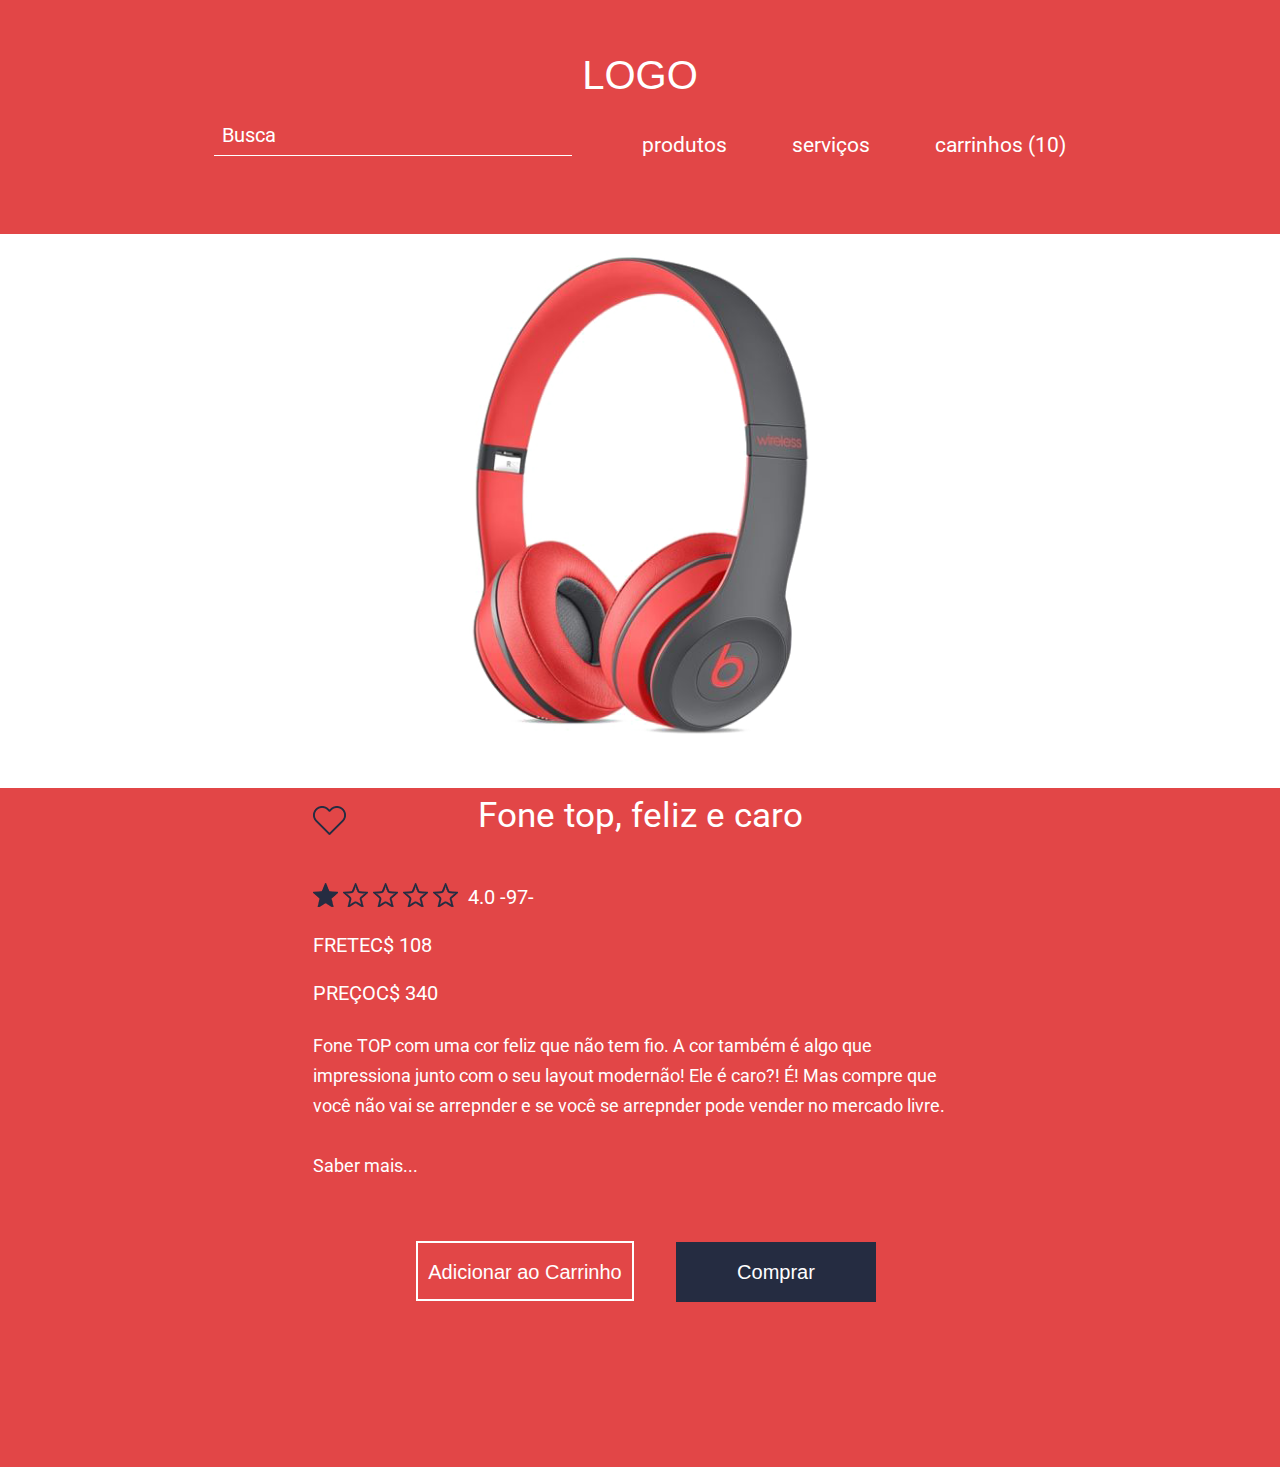
==== commit c8ca8fff: "página finalizada, só falta o deploy" ====
--- a/index.html
+++ b/index.html
@@ -101,9 +101,11 @@
         </div>
     </div>
 
-    <script src="js/description-product.js"></script>  
+    <script src ="js/header-store.js"></script> 
+    <script src="js/input-search.js"></script>
+    <script src="js/description-product.js"></script> 
     <script src="js/home.js"></script>
-    <script src="js/input-search.js"></script>
+    
 </body>
 
 </html>--- a/css/header-store.css
+++ b/css/header-store.css
@@ -16,6 +16,9 @@
     float: right;
     font-family: "SegoeUI", "Roboto", sans-serif;
 }
+.header-store .list{
+  display: inline-block;
+}
 .header-store .item{
   display: inline-block;
   padding-bottom: 8px;
@@ -27,9 +30,7 @@
 .header-store .item.-last{
   margin-right: 0;
 }
-.header-store .list{
-  display: inline-block;
-}
+
 .header-store .action{
    position: relative;
    color: inherit;
@@ -113,7 +114,29 @@
     transform: translateX(-100%);
     transition: transform 400ms 100ms linear;
   }
-  .header-store  .action{
-    display: none;
+  .header-store .list {
+    background-color: rgba(255, 255, 255, 0.95);
+    color: #000;
+    position: absolute;
+    top: 0;
+    right: 0;
+    width: 100vw;
+    padding: 40px 0 20px;
+
+    transform: translateX(100%);
+    transition: transform 300ms linear;
+}
+  .header-store .list.-active {
+    transform: translateX(0);
+}
+
+  .header-store .list.-active .item.-menu {
+    background-image: url(../img/close.png);
+    background-size: 65%;
+    transform: translateX(0);
+    transition: none;
+}
+  .header-store .item{
+    display: block;
   }
 }--- a/css/container-store.css
+++ b/css/container-store.css
@@ -1,12 +1,14 @@
 .container-store{
     width: 90%;
+    box-sizing: border-box;
+    box-shadow: 0 0 39px 0 rgba(50, 50, 50, 0.36);
     max-width: 1330px;
     position: absolute;
+    background-color: #e24647;
     padding: 55px 60px 165px 0px;
+    top: 50%;
     left: 50%;
-    top: 50%;
-    background-color: #e24647;
-    transform: translateX(-50%) translateY(-50%);  
+    transform: translateX(-50%) translateY(-50%);
 }
 @media (max-width: 1470px), (max-height: 952px) {
     .container-store {
@@ -16,9 +18,9 @@
         max-width: 100%;
     }
 }
-@media (max-width: 1310px) {
+@media (max-width: 1292px) {
     .container-store {
-        padding-right: 0px;
+        padding-right: 0;
     }
 }
 
@@ -28,4 +30,4 @@
         margin-left: auto;
         margin-right: auto;
     }
-}+}
--- a/css/button-store.css
+++ b/css/button-store.css
@@ -14,7 +14,6 @@
     cursor: pointer;
  
     transition: background-color 400ms linear, color 1s linear;
-
 }
 
 .button-store.-second{
--- a/css/photo-product.css
+++ b/css/photo-product.css
@@ -1,31 +1,44 @@
 .photo-product{
-    background-color: #fff;
     display: inline-block;
     height: 554px;
+    border-radius: 0px 150px 150px 0px;
+    margin-right: 157px;
+    background-color: #fff;
     vertical-align: middle;
-    border-top-right-radius: 150px;
-    border-bottom-right-radius: 150px;
-    margin-right: 157px;
+    padding-left: 100px;
+    position: relative;
 }
+.photo-product::before{
+    content: "";
+    position: absolute;
+    left: 0;
+    background-color: #fff;
+    width: 100%;
+    height: 100%;
+    z-index: -1;
+    transform: translateX(-100%);
+}
+
 @media (max-width: 1325px){
     .photo-product{
         margin-right: 140px;
-        text-align: center;
+        padding-left: 0;
     }
 }
-@media(max-width: 1310px){
+@media(max-width: 1292px){
     .photo-product{
         display: block;
+        text-align: center;
         margin-right: 0;
-        border-top-right-radius: 150px;
-        margin-bottom: 38px;
+        margin-bottom: 10px;
+        border-radius: 0;
     }
 }
-@media (max-width: 560px){
+@media (max-width: 550px){
     .photo-product{
         height: auto;
     }
     .photo-product >.photo{
-        width: 98%;
+        width: 100%;
     }
 }